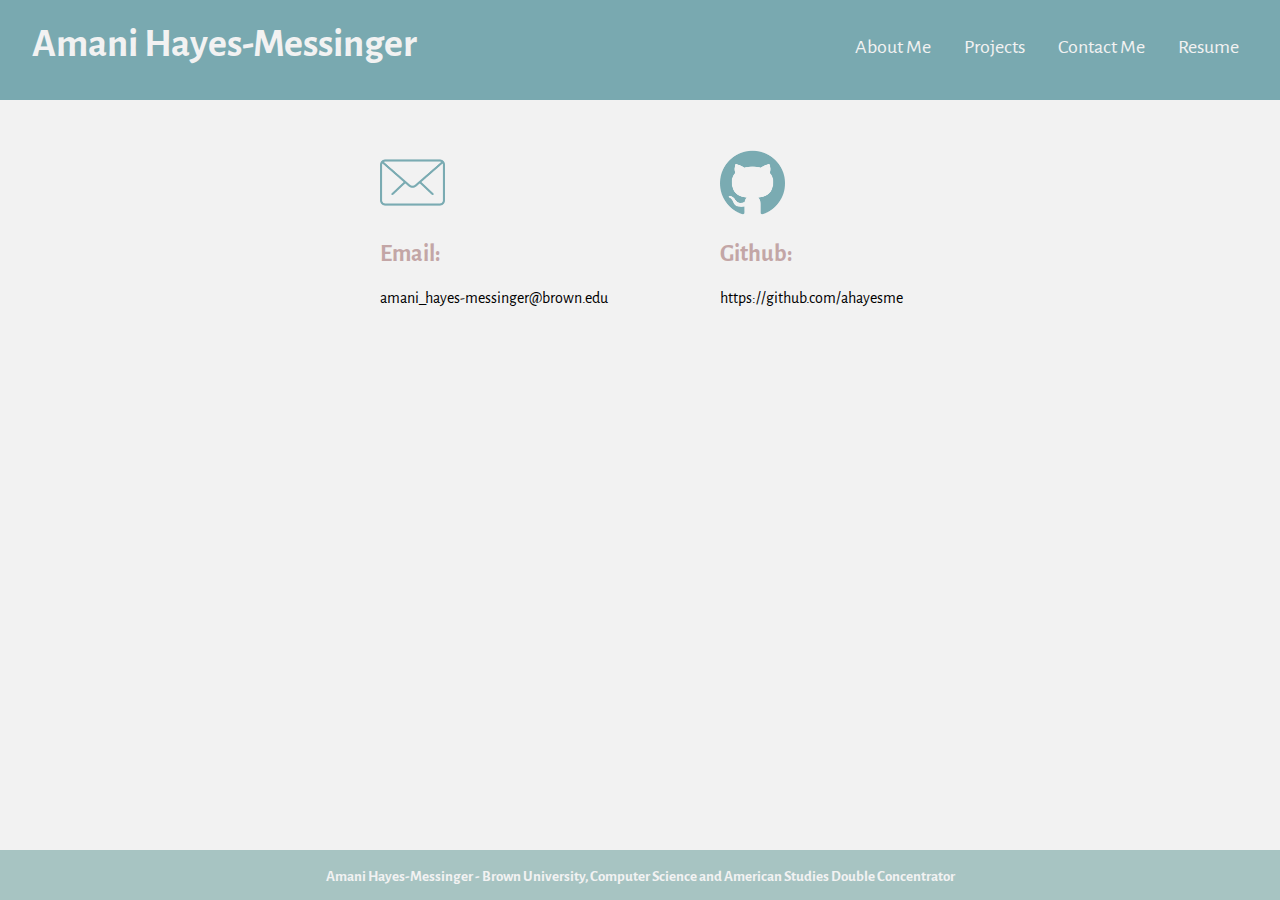
==== contact.html @ 2c777522 "Add All Files" ====
<!DOCTYPE html>
<html>
<head>
	<meta charset="utf-8">
	<title>Portfolio - Contact Me</title>
	<link rel="stylesheet" href="./style/contact.css">
	<link href="https://fonts.googleapis.com/css?family=Alegreya+Sans" rel="stylesheet">
</head>
<body>
	<header>
		<div id="name">
			<a href="./index.html"><h1>Amani Hayes-Messinger</h1></a>
		</div>
		<nav>
			<ul>
				<li><a href="./index.html">About Me</a></li>
				<li><a href="./projects.html">Projects</a></li>
				<li><a href="./contact.html">Contact Me</a></li>
				<li><a href="./resume.html">Resume</a></li>
			</ul>
		</nav>
	</header>
	<div>
		<div>
			<div class="above">
				<div class="left">
					<a class="logo" href="mailto:jennifer_nino_tapia@brown.edu">
						<img class="below_logo" src="./images/mail.png">
					</a>
					<h2>Email: </h2>
					<p>amani_hayes-messinger@brown.edu</p>
				</div>
			</div>
		</div>
		<div>
			<div class="above">
				<div class="right">
					<a class="logo" href="https://github.com/jennifernino">
						<img class="below_logo" src="./images/github-logo.png">
					</a>
					<h2>Github: </h2>
					<p>https://github.com/ahayesme</p>
				</div>
			</div>
		</div>
	</div>
	<div class="bottom">
		<h5>Amani Hayes-Messinger - Brown University, Computer Science and American Studies Double Concentrator</h5>
	</div>
</body>
</html>
---- style/contact.css ----
/* header */


* {
	box-sizing: border-box;
}

body {
	font-family: 'Alegreya Sans', sans-serif;
	margin: 0;
	padding: 0;
	background-color: #f2f2f2;
}

header {
	height: 100px;
	width: 100%;
	color: #f2f2f2;
	margin: 0;
	padding: 0;
	background-color: #79a9b0;
	min-height: 100px;
}

#name {
	font-size: 20px;
	margin: 0;
	padding: 0;
	padding-left: 2.5%;
	padding-top: 20px;
	float: left;
}

h1 {
	padding: 0;
	margin: 0;
}

ul {
	font-size: 20px;
	padding-right: 2%;
	padding-top: 15px;
	float: right;
}

li {
	margin: 15px;
	padding: 0;
	display: inline;
}

a {
	color: #f2f2f2;
	text-decoration: none;
	list-style: none;
	text-underline-position: none;
	padding-bottom: 5px;
}

a:hover {
	color: #320E3B;
	border-bottom: 2px solid #320E3B;
	text-shadow: none;
}

h1:hover {
	color: #f2f2f2;
}









/* individual page */

.above {
	float: left;
	width: 50%;
	padding-top: 50px;
	padding-bottom: 25px;
}

.left {
	padding-left: 380px;
}
.right {
	padding-right: 300px;
	padding-left: 80px;
}

.below {
	float: left;
	width: 50%;
}


img {
	margin: 0;
	padding: 0;
	width: 25%;
	height: 25%;
}

.below_logo:hover {
	width: 35%;
	height: 35%;
	margin-top: -25.5px;
	border-
}

.logo:hover {
	border-bottom: 0px solid #c9c9c9;
}

h2 {
	color: #c3a6a6;
}





/* footer */
.bottom {
	position: fixed;
	left: 0;
	bottom: 0;
	background-color: #A7C4C2;
	color: #f2f2f2;
	width: 100%;
	margin: 0; 
	padding: 0;
	height:50px;
	line-height: 15px;
}

h5 {
	padding: 1.5%;
	margin: 0;
	text-align: center;
	font-size: 15px;
}







@media (max-width: 1000px) {
	#name {
		display: none;
	}
	.above {
		padding: 0;
		margin: 0;
		float: none;
		padding-left: 10%;
	}

	.left {
		padding: 0;
		margin: 0;
		padding-left: 10%;
	}
	
	.right {
		padding: 0;
		margin: 0;
		padding-left: 10%;
	}

	.below {
		padding: 0;
		margin: 0;
		float: none;
		padding-left: 10%;
	}

	img {
		margin: 0;
		padding: 0;
		width: 150px;
		height: 150px;
		margin-bottom: 10px;
		margin-top: 50px;
	}

	h2 {
		padding: 0;
		margin: 0;
		font-size: 40px;
		text-align: left;
		margin-bottom: 20px;
	}

	p {
		padding: 0;
		margin: 0;
		margin-bottom: 50px;
		font-size: 20px;
		text-align: left;
	}

	.bottom {
		position: fixed;
		left: 0;
		bottom: 0;
		background-color: #79a9b0;
		color: #f2f2f2;
		width: 100%;
		margin: 0; 
		padding: 0;
		height:50px;
		line-height: 15px;
	}

	h5 {
		padding: 1.5%;
		margin: 0;
		text-align: center;
		font-size: 15px;
	}
}
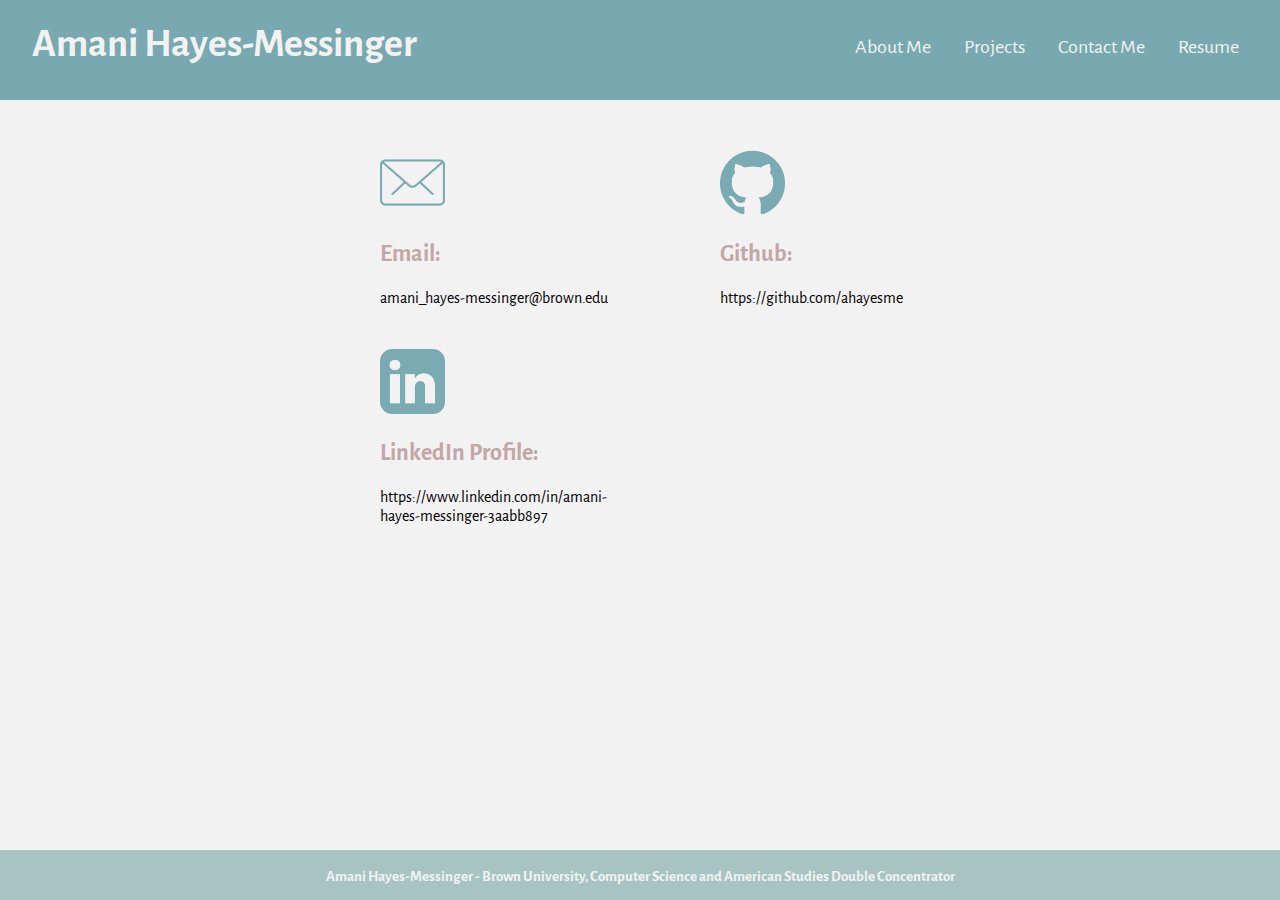
==== commit 20dd74e5: "Update contact.html" ====
--- a/contact.html
+++ b/contact.html
@@ -24,7 +24,7 @@
 		<div>
 			<div class="above">
 				<div class="left">
-					<a class="logo" href="mailto:jennifer_nino_tapia@brown.edu">
+					<a class="logo" href="mailto:amani_hayes-messinger@brown.edu">
 						<img class="below_logo" src="./images/mail.png">
 					</a>
 					<h2>Email: </h2>
@@ -35,7 +35,7 @@
 		<div>
 			<div class="above">
 				<div class="right">
-					<a class="logo" href="https://github.com/jennifernino">
+					<a class="logo" href="https://github.com/ahayesme">
 						<img class="below_logo" src="./images/github-logo.png">
 					</a>
 					<h2>Github: </h2>
@@ -43,9 +43,18 @@
 				</div>
 			</div>
 		</div>
+		<div class="below">
+				<div class="left">
+					<a class="logo" href="https://www.linkedin.com/in/amani-hayes-messinger-3aabb897/">
+						<img class="below_logo" src="./images/linkedin-sign.png">
+					</a>
+					<h2>LinkedIn Profile: </h2>
+					<p>https://www.linkedin.com/in/amani-hayes-messinger-3aabb897</p>
+				</div>
+			</div>
 	</div>
 	<div class="bottom">
 		<h5>Amani Hayes-Messinger - Brown University, Computer Science and American Studies Double Concentrator</h5>
 	</div>
 </body>
-</html>+</html>
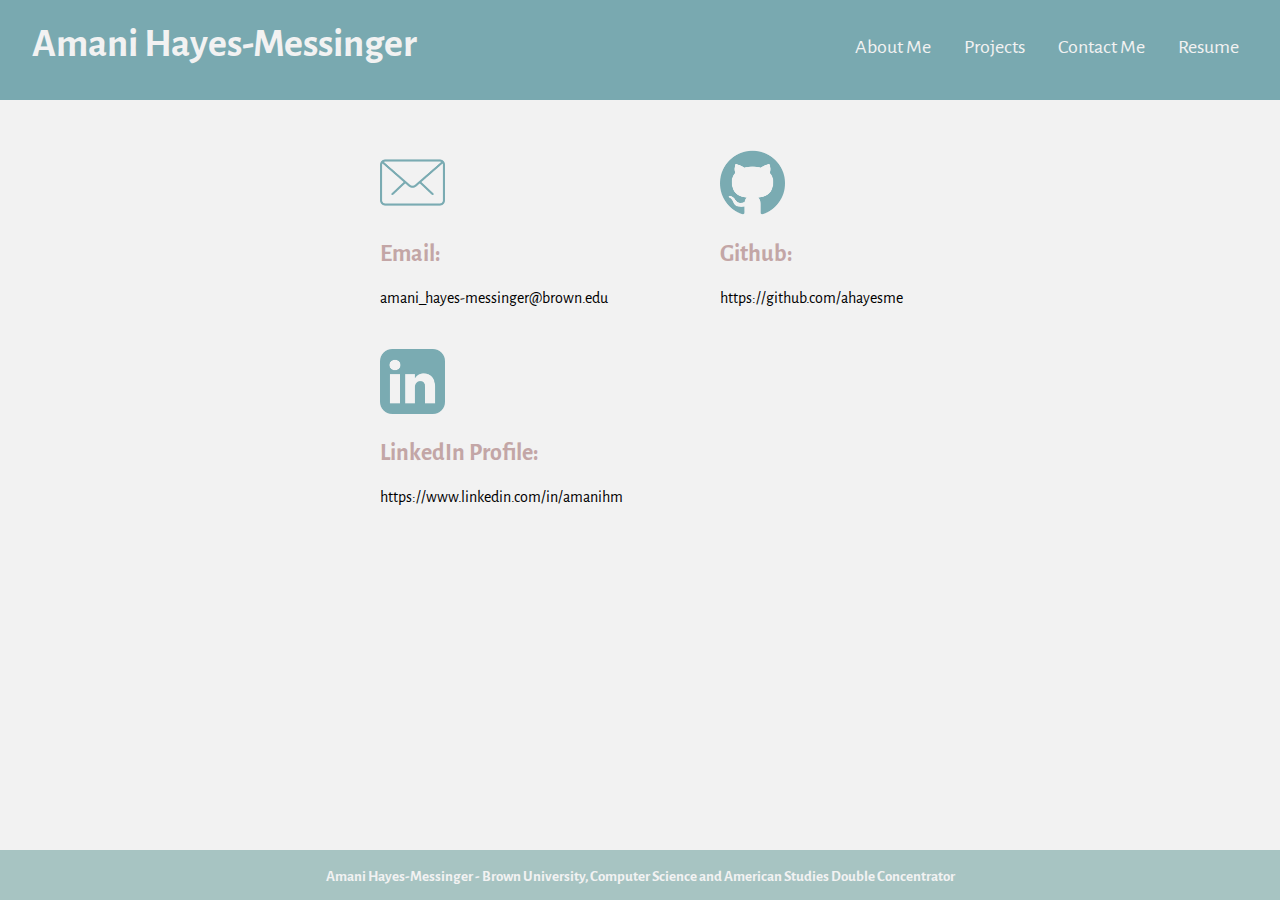
==== commit cda4235a: "Update contact.html" ====
--- a/contact.html
+++ b/contact.html
@@ -45,11 +45,11 @@
 		</div>
 		<div class="below">
 				<div class="left">
-					<a class="logo" href="https://www.linkedin.com/in/amani-hayes-messinger-3aabb897/">
+					<a class="logo" href="https://www.linkedin.com/in/amanihm/">
 						<img class="below_logo" src="./images/linkedin-sign.png">
 					</a>
 					<h2>LinkedIn Profile: </h2>
-					<p>https://www.linkedin.com/in/amani-hayes-messinger-3aabb897</p>
+					<p>https://www.linkedin.com/in/amanihm</p>
 				</div>
 			</div>
 	</div>
